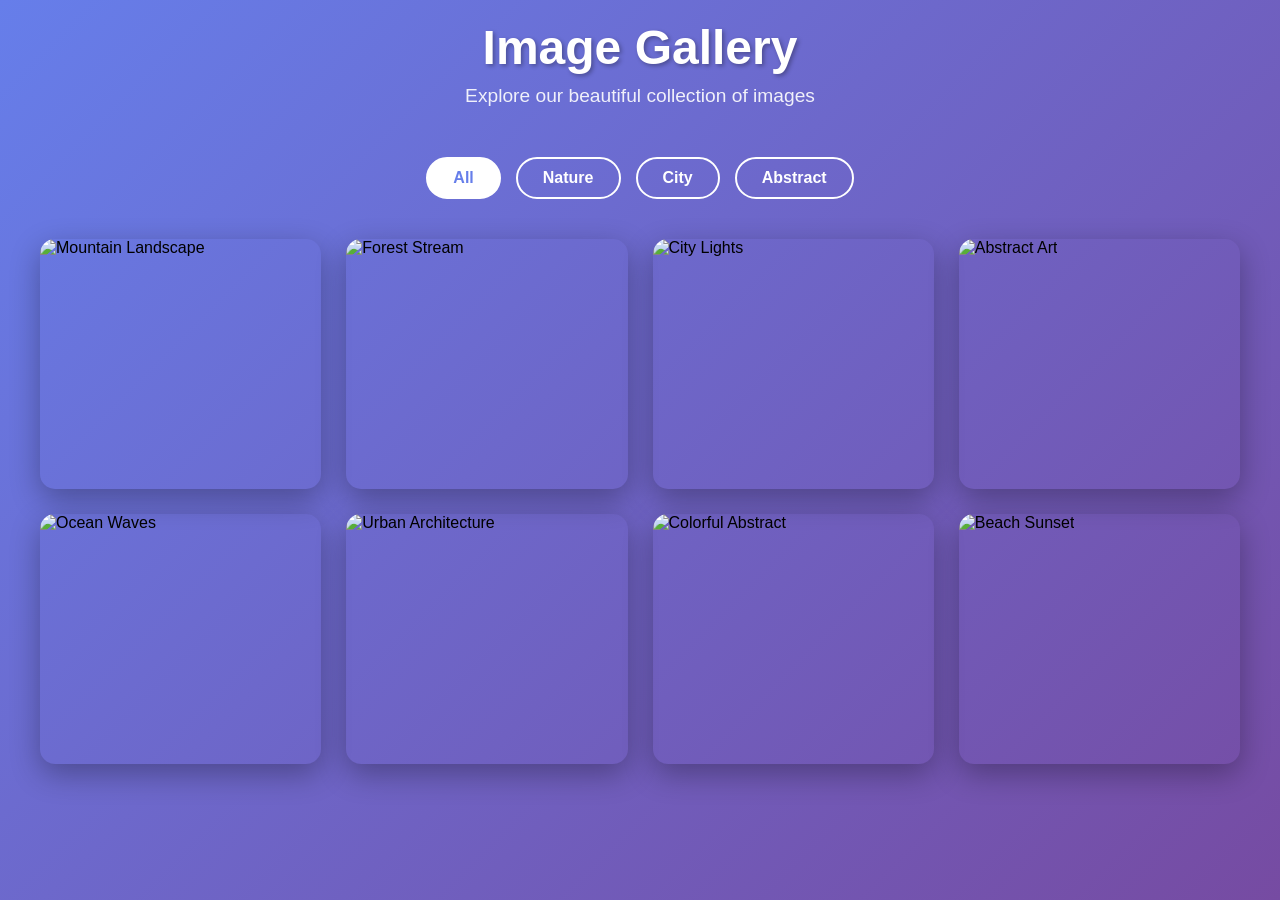
==== CodeAlpha_ImageGallery/index.html @ 9cdba99c "Add files via upload" ====
<!DOCTYPE html>
<html lang="en">
<head>
    <meta charset="UTF-8">
    <meta name="viewport" content="width=device-width, initial-scale=1.0">
    <title>Image Gallery - CodeAlpha</title>
    <link rel="stylesheet" href="styles.css">
</head>
<body>
    <div class="container">
        <header>
            <h1>Image Gallery</h1>
            <p>Explore our beautiful collection of images</p>
        </header>

        <!-- Filter Buttons -->
        <div class="filter-buttons">
            <button class="filter-btn active" data-filter="all">All</button>
            <button class="filter-btn" data-filter="nature">Nature</button>
            <button class="filter-btn" data-filter="city">City</button>
            <button class="filter-btn" data-filter="abstract">Abstract</button>
        </div>

        <!-- Gallery Grid -->
        <div class="gallery">
            <div class="gallery-item" data-category="nature">
                <img src="https://images.unsplash.com/photo-1506905925346-21bda4d32df4?w=400&h=300&fit=crop" alt="Mountain Landscape">
                <div class="overlay">
                    <span class="category-tag">Nature</span>
                </div>
            </div>

            <div class="gallery-item" data-category="nature">
                <img src="https://images.unsplash.com/photo-1441974231531-c6227db76b6e?w=400&h=300&fit=crop" alt="Forest Stream">
                <div class="overlay">
                    <span class="category-tag">Nature</span>
                </div>
            </div>

            <div class="gallery-item" data-category="city">
                <img src="https://images.unsplash.com/photo-1480714378408-67cf0d13bc1b?w=400&h=300&fit=crop" alt="City Lights">
                <div class="overlay">
                    <span class="category-tag">City</span>
                </div>
            </div>

            <div class="gallery-item" data-category="abstract">
                <img src="https://images.unsplash.com/photo-1541961017774-22349e4a1262?w=400&h=300&fit=crop" alt="Abstract Art">
                <div class="overlay">
                    <span class="category-tag">Abstract</span>
                </div>
            </div>

            <div class="gallery-item" data-category="nature">
                <img src="https://images.unsplash.com/photo-1506905925346-21bda4d32df4?w=400&h=300&fit=crop" alt="Ocean Waves">
                <div class="overlay">
                    <span class="category-tag">Nature</span>
                </div>
            </div>

            <div class="gallery-item" data-category="city">
                <img src="https://images.unsplash.com/photo-1449824913935-59a10b8d2000?w=400&h=300&fit=crop" alt="Urban Architecture">
                <div class="overlay">
                    <span class="category-tag">City</span>
                </div>
            </div>

            <div class="gallery-item" data-category="abstract">
                <img src="https://images.unsplash.com/photo-1549887534-f81065a531c4?w=400&h=300&fit=crop" alt="Colorful Abstract">
                <div class="overlay">
                    <span class="category-tag">Abstract</span>
                </div>
            </div>

            <div class="gallery-item" data-category="nature">
                <img src="https://images.unsplash.com/photo-1505142468610-359e7d316be0?w=400&h=300&fit=crop" alt="Beach Sunset">
                <div class="overlay">
                    <span class="category-tag">Nature</span>
                </div>
            </div>
        </div>
    </div>

    <!-- Lightbox Modal -->
    <div id="lightbox" class="lightbox">
        <div class="lightbox-content">
            <button class="lightbox-close">&times;</button>
            <button class="lightbox-prev">&#10094;</button>
            <img id="lightbox-image" src="" alt="Lightbox Image">
            <button class="lightbox-next">&#10095;</button>
            <div class="lightbox-info">
                <p id="lightbox-caption"></p>
            </div>
        </div>
    </div>

    <script src="script.js"></script>
</body>
</html>
---- CodeAlpha_ImageGallery/styles.css ----
* {
    margin: 0;
    padding: 0;
    box-sizing: border-box;
}

body {
    font-family: 'Segoe UI', Tahoma, Geneva, Verdana, sans-serif;
    background: linear-gradient(135deg, #667eea 0%, #764ba2 100%);
    min-height: 100vh;
    padding: 20px;
}

.container {
    max-width: 1200px;
    margin: 0 auto;
}

header {
    text-align: center;
    color: white;
    margin-bottom: 50px;
    animation: slideDown 0.8s ease-out;
}

header h1 {
    font-size: 3rem;
    margin-bottom: 10px;
    text-shadow: 2px 2px 4px rgba(0, 0, 0, 0.3);
}

header p {
    font-size: 1.2rem;
    opacity: 0.9;
}

/* Filter Buttons */
.filter-buttons {
    display: flex;
    justify-content: center;
    gap: 15px;
    margin-bottom: 40px;
    flex-wrap: wrap;
    animation: fadeIn 0.8s ease-out 0.2s both;
}

.filter-btn {
    padding: 10px 25px;
    border: 2px solid white;
    background: transparent;
    color: white;
    font-size: 1rem;
    border-radius: 25px;
    cursor: pointer;
    transition: all 0.3s ease;
    font-weight: 600;
}

.filter-btn:hover {
    background: white;
    color: #667eea;
    transform: translateY(-2px);
}

.filter-btn.active {
    background: white;
    color: #667eea;
}

/* Gallery Grid */
.gallery {
    display: grid;
    grid-template-columns: repeat(auto-fit, minmax(280px, 1fr));
    gap: 25px;
    animation: fadeIn 0.8s ease-out 0.4s both;
}

.gallery-item {
    position: relative;
    overflow: hidden;
    border-radius: 15px;
    cursor: pointer;
    box-shadow: 0 10px 30px rgba(0, 0, 0, 0.3);
    transition: all 0.3s ease;
    height: 250px;
}

.gallery-item:hover {
    transform: translateY(-10px);
    box-shadow: 0 20px 40px rgba(0, 0, 0, 0.4);
}

.gallery-item img {
    width: 100%;
    height: 100%;
    object-fit: cover;
    transition: transform 0.3s ease;
}

.gallery-item:hover img {
    transform: scale(1.1);
}

.overlay {
    position: absolute;
    top: 0;
    left: 0;
    right: 0;
    bottom: 0;
    background: rgba(0, 0, 0, 0.5);
    display: flex;
    align-items: center;
    justify-content: center;
    opacity: 0;
    transition: opacity 0.3s ease;
}

.gallery-item:hover .overlay {
    opacity: 1;
}

.category-tag {
    background: #667eea;
    color: white;
    padding: 8px 16px;
    border-radius: 20px;
    font-size: 0.9rem;
    font-weight: 600;
}

/* Lightbox */
.lightbox {
    display: none;
    position: fixed;
    top: 0;
    left: 0;
    width: 100%;
    height: 100%;
    background: rgba(0, 0, 0, 0.95);
    z-index: 1000;
    justify-content: center;
    align-items: center;
    animation: fadeIn 0.3s ease;
}

.lightbox.active {
    display: flex;
}

.lightbox-content {
    position: relative;
    max-width: 90%;
    max-height: 90vh;
    display: flex;
    flex-direction: column;
    align-items: center;
}

.lightbox-close {
    position: absolute;
    top: -40px;
    right: 0;
    background: none;
    border: none;
    color: white;
    font-size: 3rem;
    cursor: pointer;
    transition: transform 0.2s ease;
    z-index: 1001;
}

.lightbox-close:hover {
    transform: scale(1.2);
}

#lightbox-image {
    max-width: 100%;
    max-height: 70vh;
    object-fit: contain;
    border-radius: 10px;
    margin-bottom: 20px;
}

.lightbox-prev,
.lightbox-next {
    position: absolute;
    top: 50%;
    transform: translateY(-50%);
    background: rgba(255, 255, 255, 0.2);
    border: none;
    color: white;
    font-size: 2rem;
    padding: 15px 20px;
    cursor: pointer;
    border-radius: 5px;
    transition: all 0.3s ease;
    z-index: 1001;
}

.lightbox-prev {
    left: 20px;
}

.lightbox-next {
    right: 20px;
}

.lightbox-prev:hover,
.lightbox-next:hover {
    background: rgba(255, 255, 255, 0.4);
    transform: translateY(-50%) scale(1.1);
}

.lightbox-info {
    color: white;
    text-align: center;
    margin-top: 20px;
    font-size: 1.1rem;
}

/* Animations */
@keyframes slideDown {
    from {
        opacity: 0;
        transform: translateY(-30px);
    }
    to {
        opacity: 1;
        transform: translateY(0);
    }
}

@keyframes fadeIn {
    from {
        opacity: 0;
    }
    to {
        opacity: 1;
    }
}

/* Responsive Design */
@media (max-width: 768px) {
    header h1 {
        font-size: 2rem;
    }

    .gallery {
        grid-template-columns: repeat(auto-fit, minmax(200px, 1fr));
        gap: 15px;
    }

    .gallery-item {
        height: 200px;
    }

    .filter-buttons {
        gap: 10px;
    }

    .filter-btn {
        padding: 8px 15px;
        font-size: 0.9rem;
    }

    .lightbox-prev,
    .lightbox-next {
        padding: 10px 15px;
        font-size: 1.5rem;
    }

    .lightbox-close {
        top: -30px;
        font-size: 2rem;
    }
}

@media (max-width: 480px) {
    header h1 {
        font-size: 1.5rem;
    }

    header p {
        font-size: 1rem;
    }

    .gallery {
        grid-template-columns: 1fr;
        gap: 15px;
    }

    .gallery-item {
        height: 250px;
    }

    .filter-buttons {
        gap: 8px;
    }

    .filter-btn {
        padding: 6px 12px;
        font-size: 0.8rem;
    }

    #lightbox-image {
        max-height: 60vh;
    }

    .lightbox-prev,
    .lightbox-next {
        padding: 8px 12px;
        font-size: 1.2rem;
    }
}
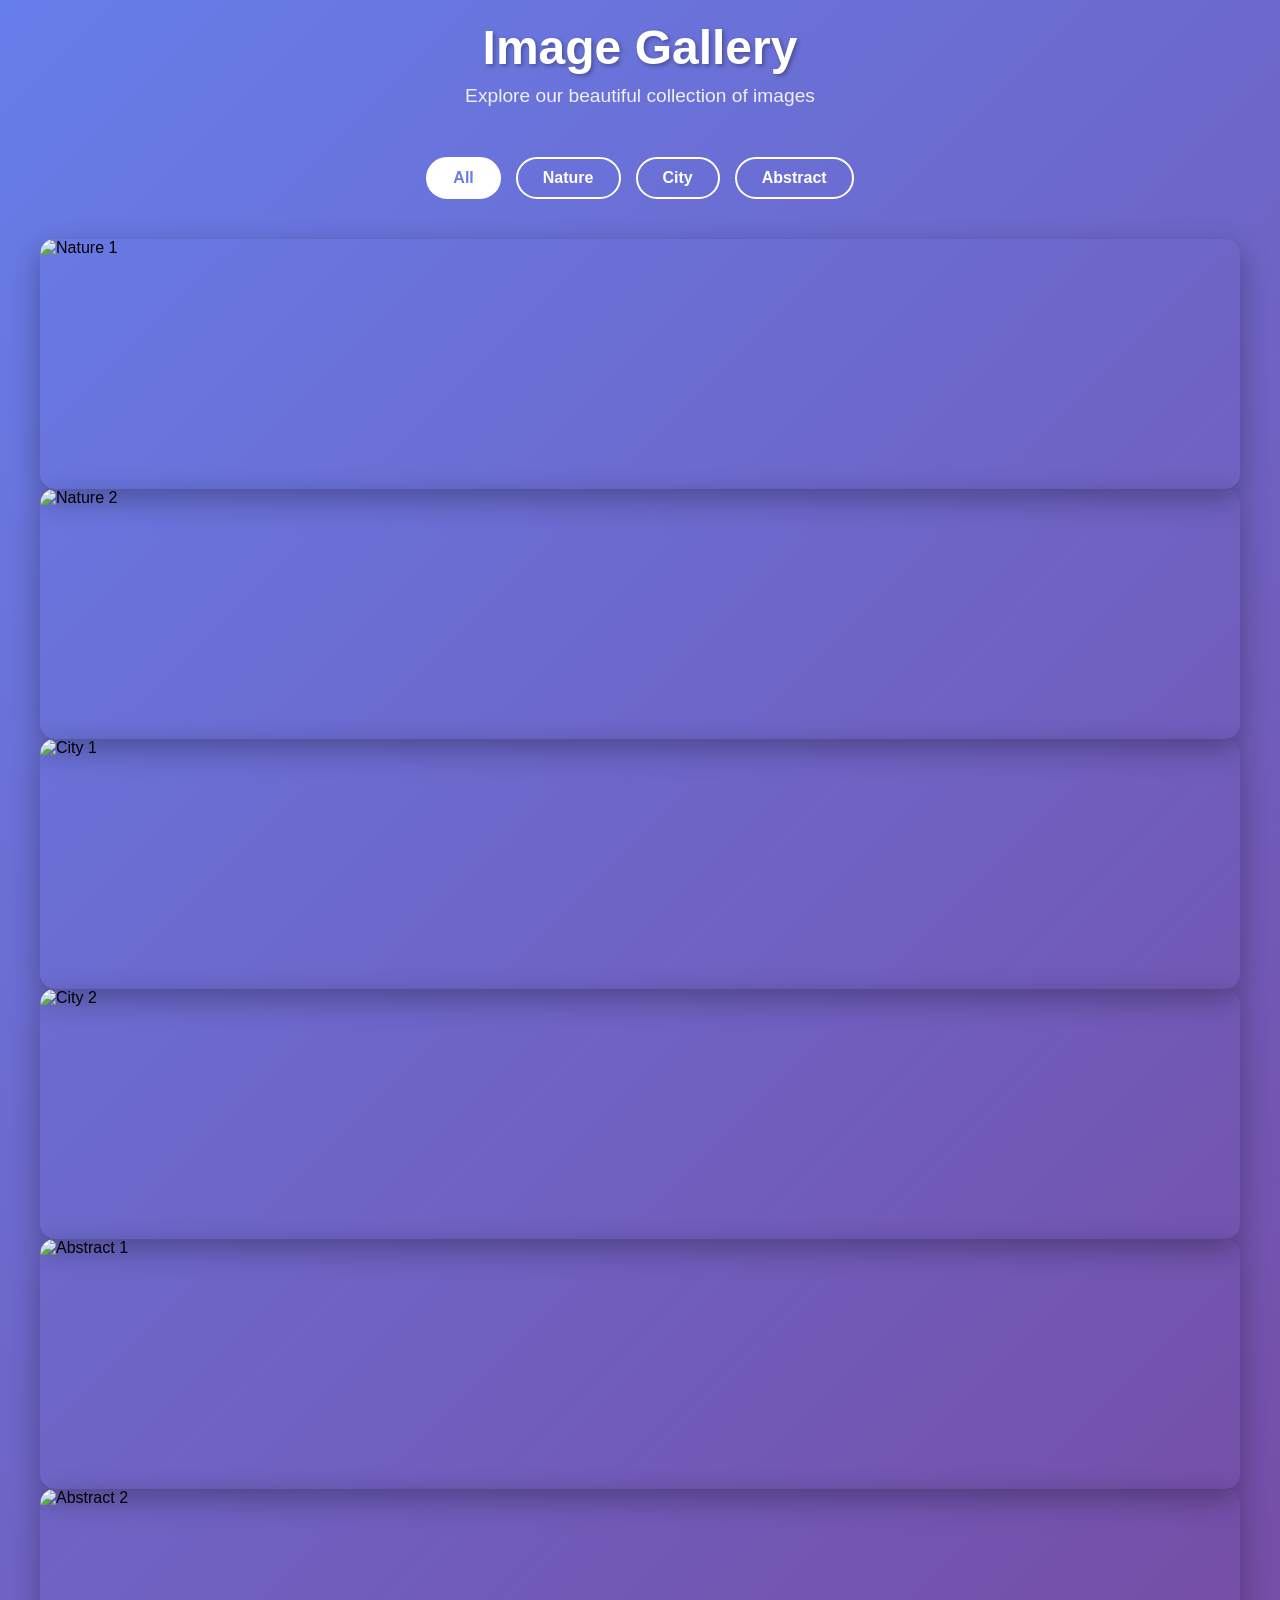
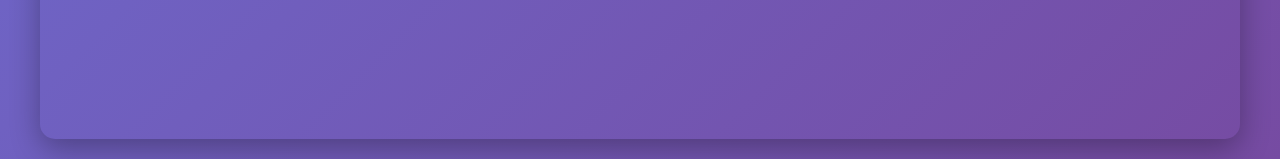
==== commit b6f16fb1: "Update index.html" ====
--- a/CodeAlpha_ImageGallery/index.html
+++ b/CodeAlpha_ImageGallery/index.html
@@ -22,64 +22,25 @@
         </div>
 
         <!-- Gallery Grid -->
-        <div class="gallery">
-            <div class="gallery-item" data-category="nature">
-                <img src="https://images.unsplash.com/photo-1506905925346-21bda4d32df4?w=400&h=300&fit=crop" alt="Mountain Landscape">
-                <div class="overlay">
-                    <span class="category-tag">Nature</span>
-                </div>
-            </div>
+<div class="gallery-item" data-category="nature">
+    <img src="https://picsum.photos/400/300?random=1" alt="Nature 1">
+</div>
+<div class="gallery-item" data-category="nature">
+    <img src="https://picsum.photos/400/300?random=2" alt="Nature 2">
+</div>
+<div class="gallery-item" data-category="city">
+    <img src="https://picsum.photos/400/300?random=3" alt="City 1">
+</div>
+<div class="gallery-item" data-category="city">
+    <img src="https://picsum.photos/400/300?random=4" alt="City 2">
+</div>
+<div class="gallery-item" data-category="abstract">
+    <img src="https://picsum.photos/400/300?random=5" alt="Abstract 1">
+</div>
+<div class="gallery-item" data-category="abstract">
+    <img src="https://picsum.photos/400/300?random=6" alt="Abstract 2">
+</div>
 
-            <div class="gallery-item" data-category="nature">
-                <img src="https://images.unsplash.com/photo-1441974231531-c6227db76b6e?w=400&h=300&fit=crop" alt="Forest Stream">
-                <div class="overlay">
-                    <span class="category-tag">Nature</span>
-                </div>
-            </div>
-
-            <div class="gallery-item" data-category="city">
-                <img src="https://images.unsplash.com/photo-1480714378408-67cf0d13bc1b?w=400&h=300&fit=crop" alt="City Lights">
-                <div class="overlay">
-                    <span class="category-tag">City</span>
-                </div>
-            </div>
-
-            <div class="gallery-item" data-category="abstract">
-                <img src="https://images.unsplash.com/photo-1541961017774-22349e4a1262?w=400&h=300&fit=crop" alt="Abstract Art">
-                <div class="overlay">
-                    <span class="category-tag">Abstract</span>
-                </div>
-            </div>
-
-            <div class="gallery-item" data-category="nature">
-                <img src="https://images.unsplash.com/photo-1506905925346-21bda4d32df4?w=400&h=300&fit=crop" alt="Ocean Waves">
-                <div class="overlay">
-                    <span class="category-tag">Nature</span>
-                </div>
-            </div>
-
-            <div class="gallery-item" data-category="city">
-                <img src="https://images.unsplash.com/photo-1449824913935-59a10b8d2000?w=400&h=300&fit=crop" alt="Urban Architecture">
-                <div class="overlay">
-                    <span class="category-tag">City</span>
-                </div>
-            </div>
-
-            <div class="gallery-item" data-category="abstract">
-                <img src="https://images.unsplash.com/photo-1549887534-f81065a531c4?w=400&h=300&fit=crop" alt="Colorful Abstract">
-                <div class="overlay">
-                    <span class="category-tag">Abstract</span>
-                </div>
-            </div>
-
-            <div class="gallery-item" data-category="nature">
-                <img src="https://images.unsplash.com/photo-1505142468610-359e7d316be0?w=400&h=300&fit=crop" alt="Beach Sunset">
-                <div class="overlay">
-                    <span class="category-tag">Nature</span>
-                </div>
-            </div>
-        </div>
-    </div>
 
     <!-- Lightbox Modal -->
     <div id="lightbox" class="lightbox">
